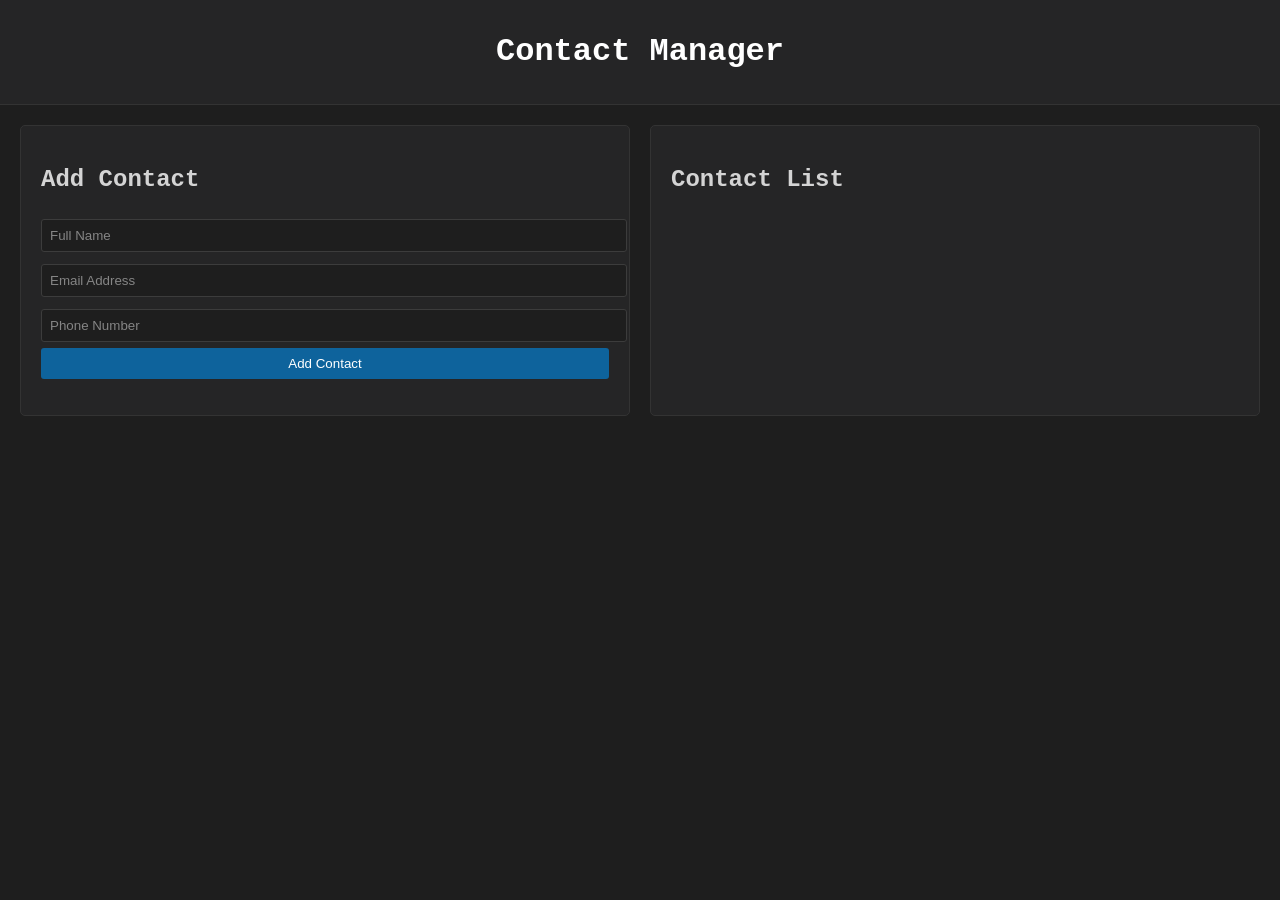
==== Task_2/index.html @ 7943278f "Add files via upload" ====
<!DOCTYPE html>
<html>
<head>
    <title>Contact Manager</title>
    <link rel="stylesheet" href="style.css">
</head>
<body>

    <!-- HEADER -->
    <header>
        <h1>Contact Manager</h1>
    </header>

    <!-- MAIN CONTAINER -->
    <div class="container">

        <!-- FORM -->
        <div class="form-section">
            <h2>Add Contact</h2>

            <form id="contactForm">
                <input type="text" id="name" placeholder="Full Name">
                <input type="email" id="email" placeholder="Email Address">
                <input type="text" id="phone" placeholder="Phone Number">
                <button type="submit">Add Contact</button>
            </form>

            <p id="error"></p>
        </div>

        <!-- CONTACT LIST -->
        <div class="list-section">
            <h2>Contact List</h2>
            <div id="contactList" class="grid"></div>
        </div>

    </div>

    <script src="script.js"></script>
</body>
</html>
---- Task_2/style.css ----
body {
    margin: 0;
    font-family: Consolas, "Courier New", monospace;
    background-color: #1e1e1e;
    color: #d4d4d4;
}


header {
    background-color: #252526;
    color: #ffffff;
    padding: 12px;
    text-align: center;
    border-bottom: 1px solid #333;
}


.container {
    display: flex;
    padding: 20px;
    gap: 20px;
}


.form-section,
.list-section {
    flex: 1;
    background: #252526;
    padding: 20px;
    border-radius: 5px;
    border: 1px solid #333;
}


input {
    width: 100%;
    padding: 8px;
    margin: 6px 0;
    border-radius: 3px;
    border: 1px solid #3c3c3c;
    background: #1e1e1e;
    color: #d4d4d4;
}

input::placeholder {
    color: #858585;
}

input:focus {
    outline: none;
    border-color: #007acc;
}


button {
    width: 100%;
    padding: 8px;
    border-radius: 3px;
    border: none;
    background-color: #0e639c;
    color: white;
    font-weight: normal;
    cursor: pointer;
}

button:hover {
    background-color: #1177bb;
}


.grid {
    display: grid;
    grid-template-columns: repeat(auto-fit, minmax(200px, 1fr));
    gap: 12px;
}


.card {
    padding: 10px;
    border-radius: 4px;
    background: #1e1e1e;
    border: 1px solid #333;
}


.delete {
    margin-top: 8px;
    background-color: #a1260d;
}

.delete:hover {
    background-color: #c42b1c;
}


#error {
    color: #f48771;
}


@media (max-width: 768px) {
    .container {
        flex-direction: column;
    }
}
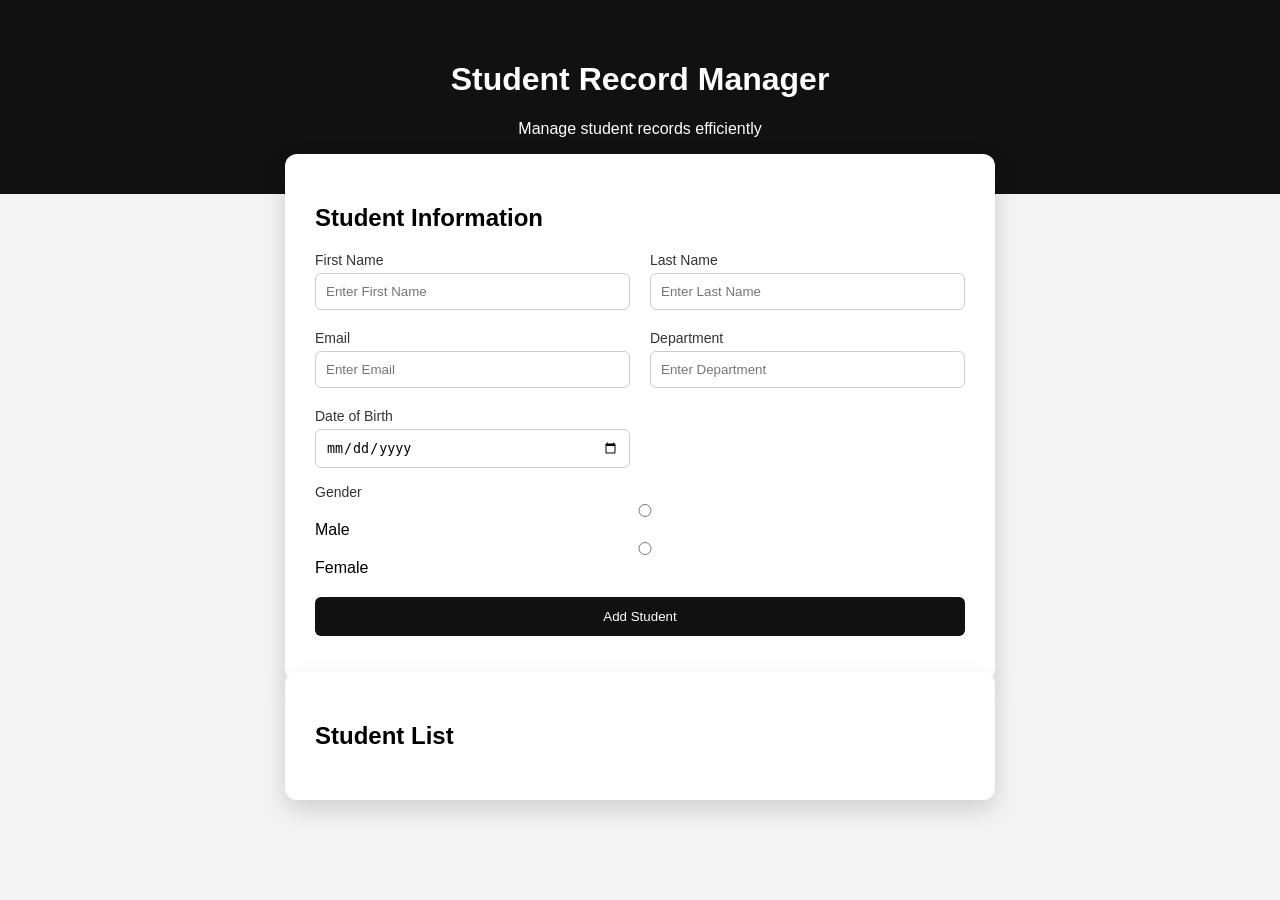
==== commit 339a7d1e: "Add files via upload" ====
--- a/Task_2/index.html
+++ b/Task_2/index.html
@@ -1,41 +1,76 @@
 <!DOCTYPE html>
 <html>
 <head>
-    <title>Contact Manager</title>
+    <title>Student Record Manager</title>
     <link rel="stylesheet" href="style.css">
 </head>
 <body>
 
-    <!-- HEADER -->
-    <header>
-        <h1>Contact Manager</h1>
-    </header>
+<!-- HEADER -->
+<div class="header">
+    <h1>Student Record Manager</h1>
+    <p>Manage student records efficiently</p>
+</div>
 
-    <!-- MAIN CONTAINER -->
-    <div class="container">
+<!-- FORM -->
+<div class="form-container">
 
-        <!-- FORM -->
-        <div class="form-section">
-            <h2>Add Contact</h2>
+    <h2>Student Information</h2>
 
-            <form id="contactForm">
-                <input type="text" id="name" placeholder="Full Name">
-                <input type="email" id="email" placeholder="Email Address">
-                <input type="text" id="phone" placeholder="Phone Number">
-                <button type="submit">Add Contact</button>
-            </form>
+    <form id="studentForm">
 
-            <p id="error"></p>
+        <div class="grid">
+
+            <div class="input-group">
+                <label>First Name</label>
+                <input type="text" id="fname" placeholder="Enter First Name">
+            </div>
+
+            <div class="input-group">
+                <label>Last Name</label>
+                <input type="text" id="lname" placeholder="Enter Last Name">
+            </div>
+
+            <div class="input-group">
+                <label>Email</label>
+                <input type="email" id="email" placeholder="Enter Email">
+            </div>
+
+            <div class="input-group">
+                <label>Department</label>
+                <input type="text" id="course" placeholder="Enter Department">
+            </div>
+
+            <div class="input-group">
+                <label>Date of Birth</label>
+                <input type="date" id="dob">
+            </div>
+
+            
+
         </div>
 
-        <!-- CONTACT LIST -->
-        <div class="list-section">
-            <h2>Contact List</h2>
-            <div id="contactList" class="grid"></div>
+        <div class="gender">
+            <label>Gender</label><br>
+            <input type="radio" name="gender"> Male
+            <input type="radio" name="gender"> Female
         </div>
 
-    </div>
+        <button type="submit">Add Student</button>
 
-    <script src="script.js"></script>
+        <p id="error"></p>
+
+    </form>
+
+</div>
+
+<!-- STUDENT LIST -->
+<div class="form-container">
+    <h2>Student List</h2>
+    <div id="studentList" class="grid"></div>
+</div>
+
+<script src="script.js"></script>
+
 </body>
 </html>
--- a/Task_2/style.css
+++ b/Task_2/style.css
@@ -1,105 +1,117 @@
 body {
     margin: 0;
-    font-family: Consolas, "Courier New", monospace;
-    background-color: #1e1e1e;
-    color: #d4d4d4;
+    font-family: 'Segoe UI', sans-serif;
+    background-color: #f4f4f4;
 }
 
-
-header {
-    background-color: #252526;
-    color: #ffffff;
-    padding: 12px;
+/* HEADER */
+.header {
+    background: #111;
+    color: white;
     text-align: center;
-    border-bottom: 1px solid #333;
+    padding: 40px 20px;
 }
 
+/* FORM CARD */
+.form-container {
+    width: 650px;
+    margin: -40px auto 30px;
+    background: white;
+    padding: 30px;
+    border-radius: 12px;
+    box-shadow: 0 10px 25px rgba(0,0,0,0.15);
+}
 
-.container {
-    display: flex;
-    padding: 20px;
+/* GRID */
+.grid {
+    display: grid;
+    grid-template-columns: 1fr 1fr;
     gap: 20px;
 }
 
-
-.form-section,
-.list-section {
-    flex: 1;
-    background: #252526;
-    padding: 20px;
-    border-radius: 5px;
-    border: 1px solid #333;
+/* INPUT GROUP */
+.input-group {
+    display: flex;
+    flex-direction: column;
 }
 
+/* LABEL */
+label {
+    margin-bottom: 5px;
+    font-size: 14px;
+    color: #333;
+}
 
+/* INPUTS */
 input {
     width: 100%;
-    padding: 8px;
-    margin: 6px 0;
-    border-radius: 3px;
-    border: 1px solid #3c3c3c;
-    background: #1e1e1e;
-    color: #d4d4d4;
-}
-
-input::placeholder {
-    color: #858585;
+    padding: 10px;
+    border: 1px solid #ccc;
+    border-radius: 6px;
+    box-sizing: border-box;
 }
 
 input:focus {
+    border-color: #111;
     outline: none;
-    border-color: #007acc;
 }
 
+/* GENDER */
+.gender {
+    margin-top: 15px;
+}
 
+/* BUTTON */
 button {
     width: 100%;
-    padding: 8px;
-    border-radius: 3px;
+    padding: 12px;
+    margin-top: 20px;
     border: none;
-    background-color: #0e639c;
+    border-radius: 6px;
+    background: #111;
     color: white;
-    font-weight: normal;
     cursor: pointer;
 }
 
 button:hover {
-    background-color: #1177bb;
+    background: #333;
 }
 
-
-.grid {
-    display: grid;
-    grid-template-columns: repeat(auto-fit, minmax(200px, 1fr));
-    gap: 12px;
+/* CARD */
+.card {
+    background: #fafafa;
+    padding: 15px;
+    border-radius: 10px;
+    border: 1px solid #ddd;
 }
 
-
-.card {
-    padding: 10px;
-    border-radius: 4px;
-    background: #1e1e1e;
-    border: 1px solid #333;
+.card:hover {
+    transform: translateY(-3px);
 }
 
-
+/* DELETE */
 .delete {
-    margin-top: 8px;
-    background-color: #a1260d;
+    margin-top: 10px;
+    background: #e53935;
 }
 
 .delete:hover {
-    background-color: #c42b1c;
+    background: #c62828;
 }
 
-
+/* ERROR */
 #error {
-    color: #f48771;
+    color: red;
+    margin-top: 10px;
 }
 
+/* RESPONSIVE */
+@media (max-width: 700px) {
+    .form-container {
+        width: 90%;
+    }
 
-@media (max-width: 768px) {
-    .container {
-        flex-direction: column;
+    .grid {
+        grid-template-columns: 1fr;
     }
 }
